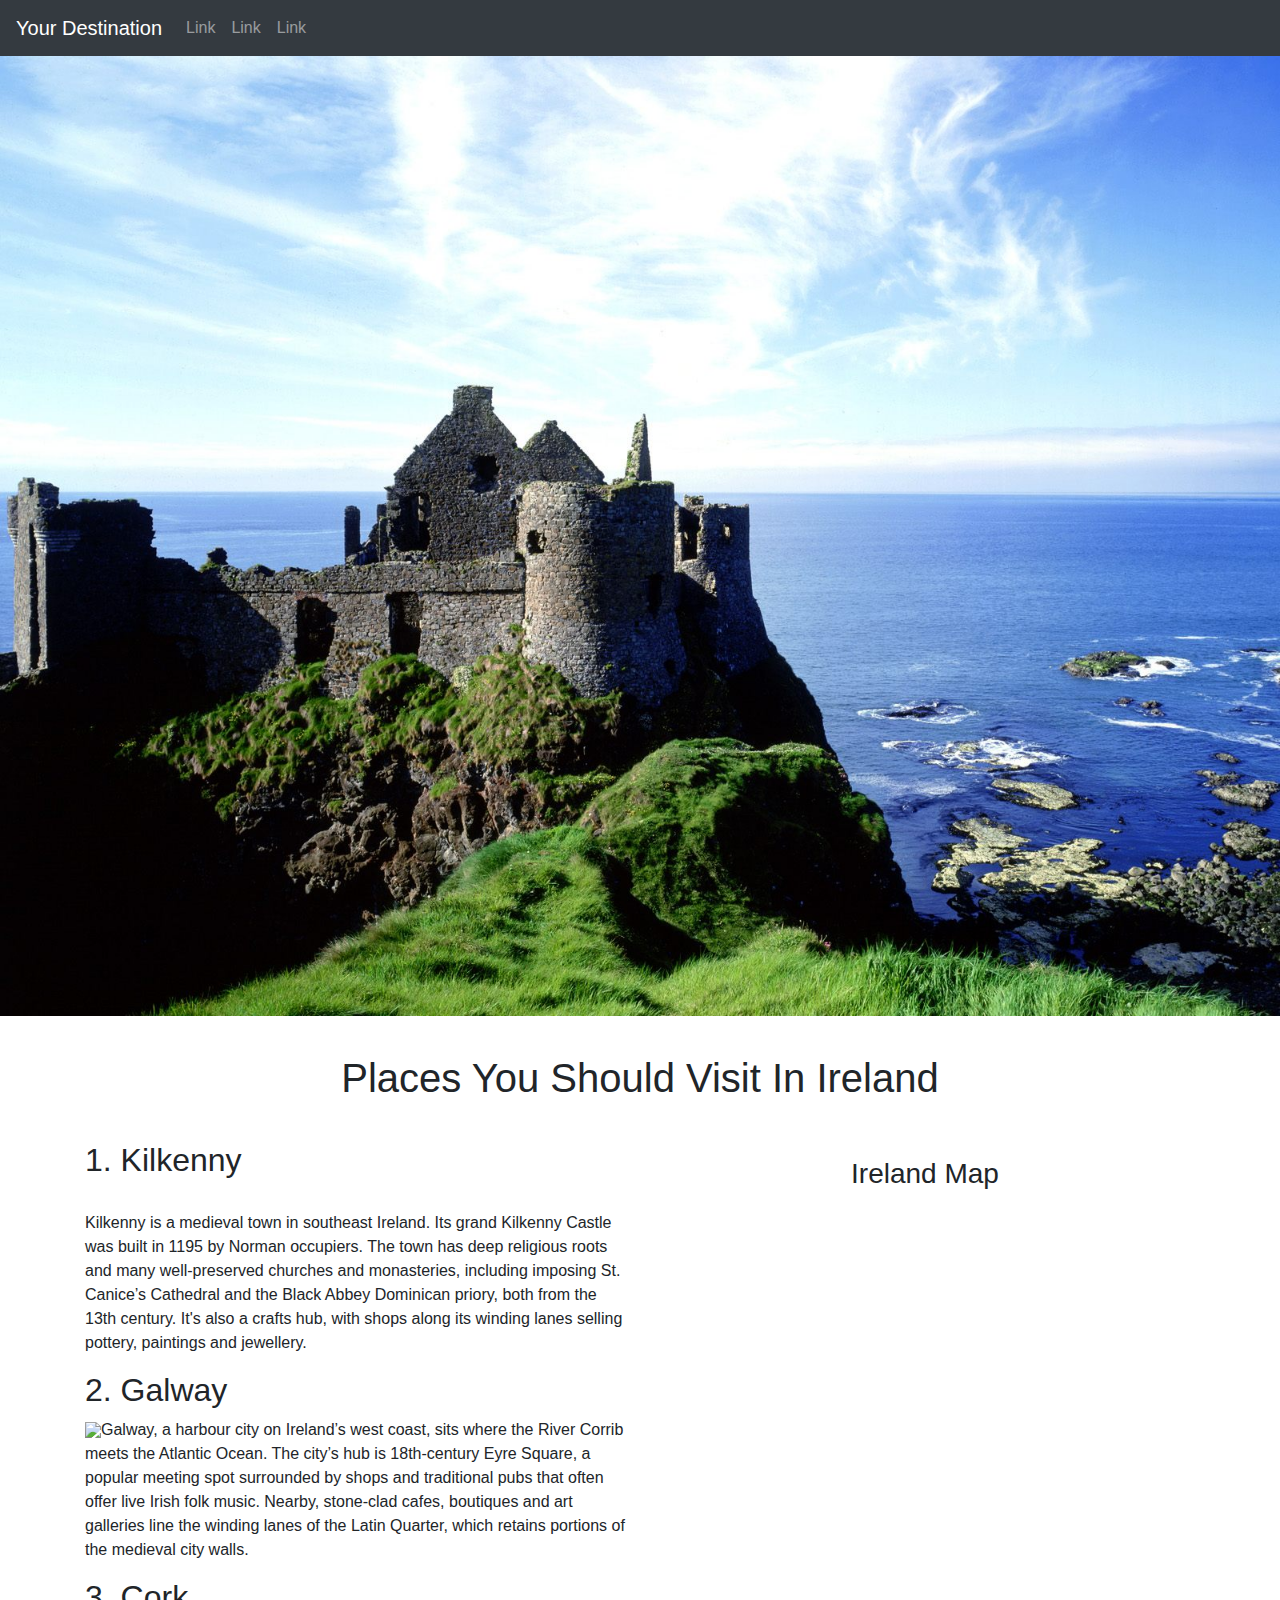
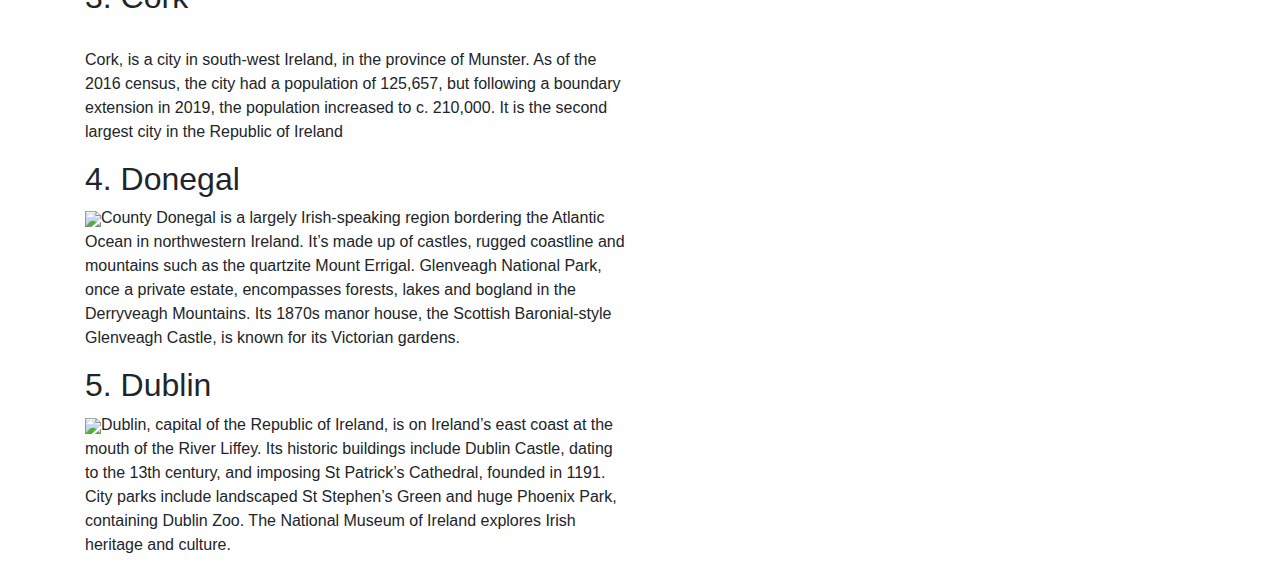
==== index.html @ 4a37000b "initial commit" ====
<!DOCTYPE html>
<html lang="en">

<head>
    <meta charset="UTF-8">
    <meta name="viewport" content="width=device-width, initial-scale=1.0">
    <meta http-equiv="X-UA-Compatible" content="ie=edge">
    <title>Document</title>
    <link rel="stylesheet" type="text/css" href="https://stackpath.bootstrapcdn.com/bootstrap/4.3.1/css/bootstrap.min.css">
    <link rel="stylesheet" type="text/css" href="assets/css/style.css">
</head>

<body>
    <nav class="navbar navbar-expand-md bg-dark navbar-dark">
        <!-- Brand -->
        <a class="navbar-brand" href="#">Your Destination</a>

        <!-- Toggler/collapsibe Button -->
        <button class="navbar-toggler" type="button" data-toggle="collapse" data-target="#collapsibleNavbar">
    <span class="navbar-toggler-icon"></span>
  </button>

        <!-- Navbar links -->
        <div class="collapse navbar-collapse" id="collapsibleNavbar">
            <ul class="navbar-nav">
                <li class="nav-item">
                    <a class="nav-link" href="#">Link</a>
                </li>
                <li class="nav-item">
                    <a class="nav-link" href="#">Link</a>
                </li>
                <li class="nav-item">
                    <a class="nav-link" href="#">Link</a>
                </li>
            </ul>
        </div>
    </nav>
    <img src="assets/img/ireland.jpg" alt="ireland" class="ireImg">

    <h1> Places You Should Visit In Ireland </h1>

    <div class="container">
        <div class="row">
            <div class="col-sm-6">
                <h2>1. Kilkenny</h2>
                <img src="">
                <P>Kilkenny is a medieval town in southeast Ireland. Its grand Kilkenny Castle was built in 1195 by Norman occupiers. The town has deep religious roots and many well-preserved churches and monasteries, including imposing St. Canice’s Cathedral
                    and the Black Abbey Dominican priory, both from the 13th century. It's also a crafts hub, with shops along its winding lanes selling pottery, paintings and jewellery.</P>
                <h2>
                    2. Galway</h2>
                <img src=">" 
                <P>Galway, a harbour city on Ireland’s west coast, sits where the River Corrib meets the Atlantic Ocean. The city’s hub is 18th-century Eyre Square, a popular meeting spot surrounded by shops and traditional pubs that often
                offer live Irish folk music. Nearby, stone-clad cafes, boutiques and art galleries line the winding lanes of the Latin Quarter, which retains portions of the medieval city walls.</P>
                <h2>3. Cork</h2>
                <img src="">
                <P>Cork, is a city in south-west Ireland, in the province of Munster. As of the 2016 census, the city had a population of 125,657, but following a boundary extension in 2019, the population increased to c. 210,000. It is the second largest
                    city in the Republic of Ireland</P>
                <h2>4. Donegal</h2>
                <img src=">"
                <P>County Donegal is a largely Irish-speaking region bordering the Atlantic Ocean in northwestern Ireland. It’s made up of castles, rugged coastline and mountains such as the quartzite Mount Errigal. Glenveagh National Park,
                once a private estate, encompasses forests, lakes and bogland in the Derryveagh Mountains. Its 1870s manor house, the Scottish Baronial-style Glenveagh Castle, is known for its Victorian gardens.</P>
                <h2>5. Dublin</h2>
                <img src=">" <P>Dublin, capital of the Republic of Ireland, is on Ireland’s east coast at the mouth of the River Liffey. Its historic buildings include Dublin Castle, dating to the 13th century, and imposing St Patrick’s Cathedral, founded
                in 1191. City parks include landscaped St Stephen’s Green and huge Phoenix Park, containing Dublin Zoo. The National Museum of Ireland explores Irish heritage and culture.</P>
            </div>
            <div class="col-sm-6">
                <h3>Ireland Map</h3>
                <div id="map"></div>
            </div>
        </div>
    </div>

</body>
<script src="https://developers.google.com/maps/documentation/javascript/examples/markerclusterer/markerclusterer.js"></script>
<script async defer src="https://maps.googleapis.com/maps/api/js?key=AIzaSyA4PkAVJMfuUSrpWD9_nDhIXyMY3Ze_Tpk&callback=initMap"></script>
<script src="assets/js/maps.js"></script>

</html>
---- assets/css/style.css ----
.ireImg {
    width: 100%;
}

h1, h3 {
    text-align: center;
    margin-top: 3%;
    margin-bottom: 3%;
}
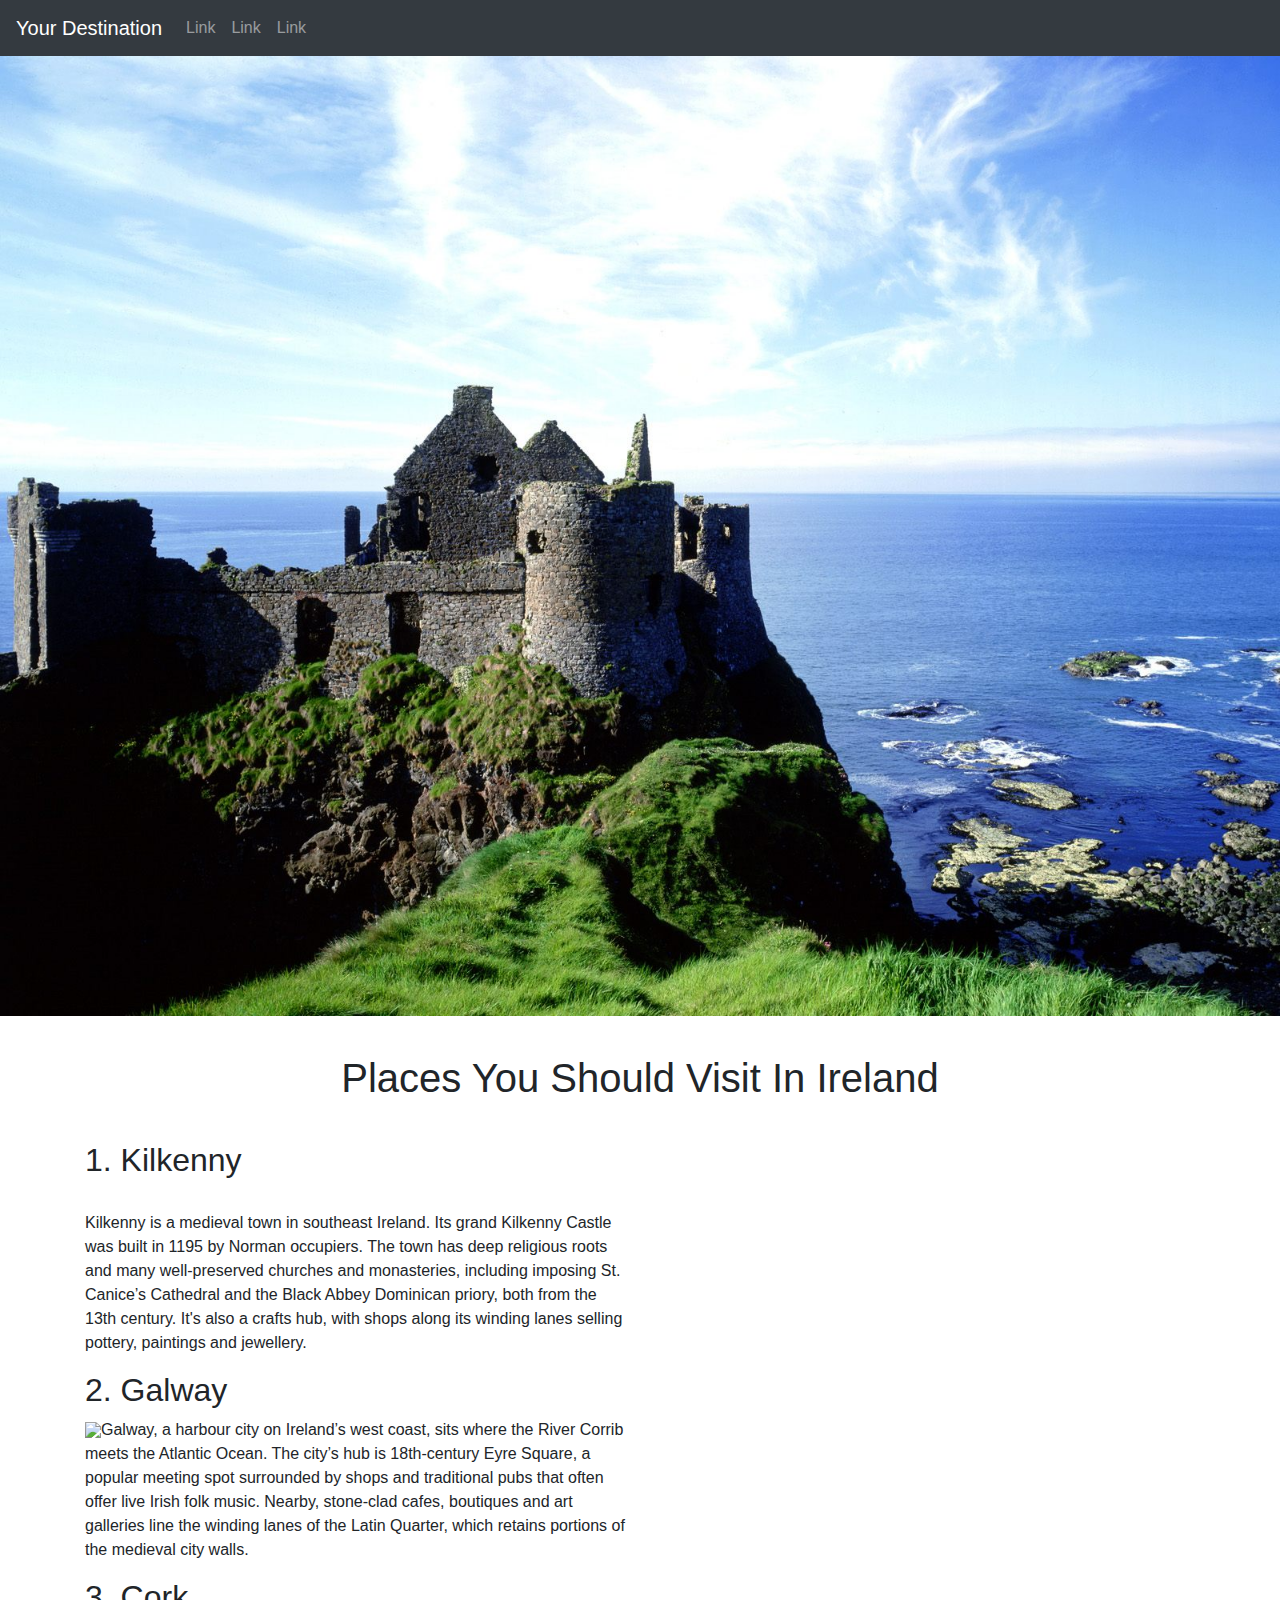
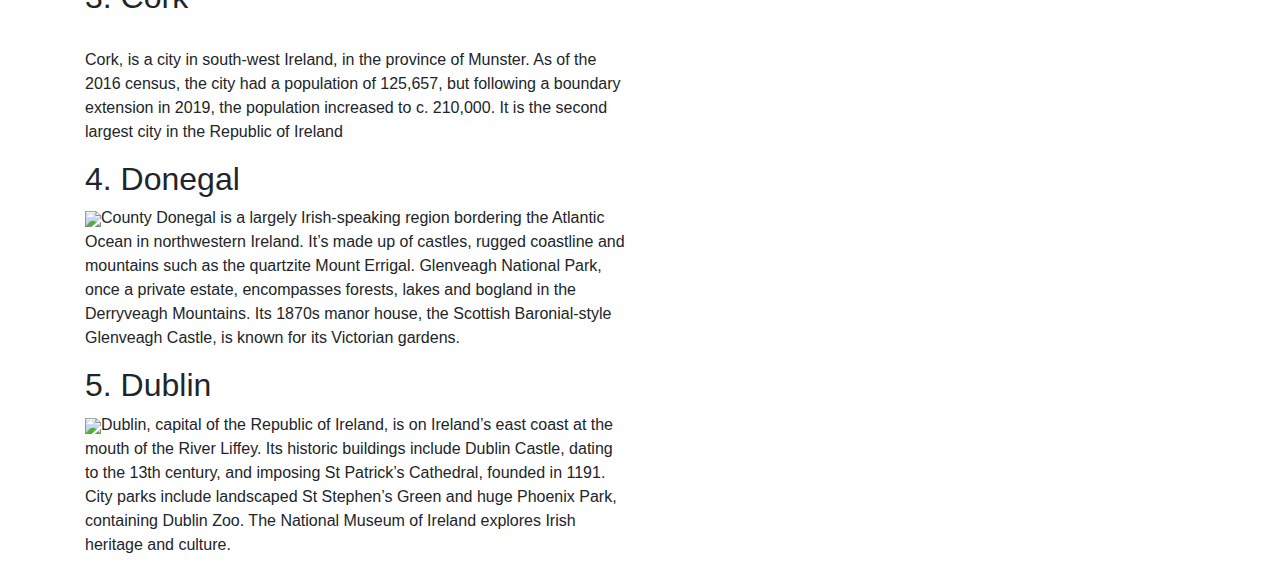
==== commit a52b9971: "set height and width for map" ====
--- a/index.html
+++ b/index.html
@@ -64,7 +64,6 @@
                 in 1191. City parks include landscaped St Stephen’s Green and huge Phoenix Park, containing Dublin Zoo. The National Museum of Ireland explores Irish heritage and culture.</P>
             </div>
             <div class="col-sm-6">
-                <h3>Ireland Map</h3>
                 <div id="map"></div>
             </div>
         </div>
@@ -72,7 +71,7 @@
 
 </body>
 <script src="https://developers.google.com/maps/documentation/javascript/examples/markerclusterer/markerclusterer.js"></script>
-<script async defer src="https://maps.googleapis.com/maps/api/js?key=AIzaSyA4PkAVJMfuUSrpWD9_nDhIXyMY3Ze_Tpk&callback=initMap"></script>
+<script async defer src="https://maps.googleapis.com/maps/api/js?key=AIzaSyDMCh-iW15b7MOyZbb8nTxbQibCTWIxvuI&callback=initMap"></script>
 <script src="assets/js/maps.js"></script>
 
 </html>
--- a/assets/css/style.css
+++ b/assets/css/style.css
@@ -6,4 +6,10 @@
     text-align: center;
     margin-top: 3%;
     margin-bottom: 3%;
-}+}
+
+#map {
+    height: 100%;
+    width: 100%;
+}
+
